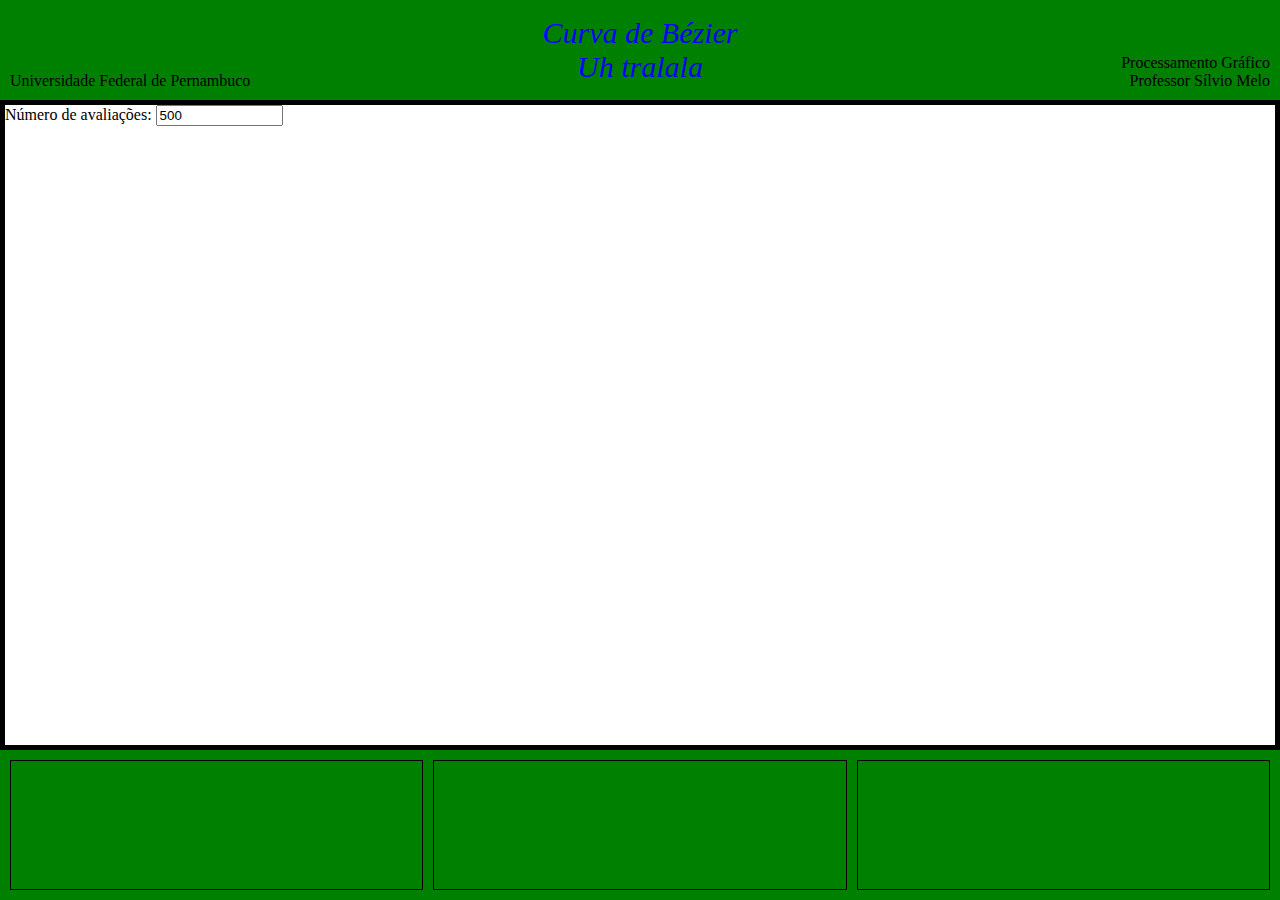
==== ProjetoPG.html @ f7d901b4 "Add HTML to stage communication. Bugs: - After inputing a new evaluation value, the curves made usin" ====
<HTML>
  <HEAD>
    <TITLE>Projeto PG</TITLE>
    <SCRIPT SRC="bonsai.min.js"></SCRIPT>
    <LINK REL="stylesheet" HREF="styles.css">
    <META CHARSET="UTF-8">
  </HEAD>
  <BODY>
    <DIV ID="header">
      <DIV ID="university" CLASS="header-item bottom">
        <P>Universidade Federal de Pernambuco</P>
      </DIV>
      <DIV ID="title" CLASS="header-item">
        <P CLASS="text-title">Curva de Bézier</P>
        <P CLASS="text-title">Uh tralala</P>
      </DIV>
      <DIV ID="discipline" CLASS="header-item bottom">
        <P>Processamento Gráfico</P>
        <P>Professor Sílvio Melo</P>
      </DIV>
    </DIV>
    <DIV ID="stage">
      <DIV ID="inner-stage">
        <LABEL> Número de avaliações: </LABEL>
        <INPUT ID="eval" type="number" value="500" oninput="sendEval()">
        <SCRIPT>
          if(document.getElementById('eval').val) {
            eval = document.getElementById('eval').val;
          } else eval = '500';
          var b = document.getElementById("inner-stage"),
              x = b.offsetWidth,
              y = b.offsetHeight - 150;
          var options = {
            url: 'stage.js',
            width: x,
            height: y
          }
          var movie = bonsai.run(document.getElementById('inner-stage'), options);
          var sendEval = function() {
            eval = document.getElementById('eval').value;
            movie.on('message:ready', function() {
              movie.sendMessage({
                nodeData: eval
              });
            });
          }
        </SCRIPT>
      </DIV>
    </DIV>
    <DIV ID="config">
      <DIV ID="algorithms" CLASS="config-group"></DIV>
      <DIV ID="parameters" CLASS="config-group"></DIV>
      <DIV ID="design" CLASS="config-group"></DIV>
    </DIV>
  </BODY>
</HTML>
---- styles.css ----
body {
  position: absolute;
  top: 0;
  bottom: 0;
  left: 0;
  right: 0;
  margin: 0;
  padding: 0;
  border: 0;
  width: 100%;
  height: 100%;

  display: flex;
  flex-flow: column nowrap;
}

p {
  margin: 0;
  padding: 0;
  border: 0;
}

input {
  width: 10%;
}

#header {
  order: 1;
  flex: 0 0 80px;

  padding: 10px;
  background-color: green;

  display: flex;
  flex-flow: row nowrap;
  justify-content: space-between;
  align-items: center;
}

#stage {
  order: 2;
  flex: 1;

  border: 5px solid black;
  overflow: hidden;

  display: flex;
  flex-flow: column nowrap;
}

#config {
  order: 3;
  flex: 0 0 140px;

  padding: 5px;
  background-color: green;

  display: flex;
  flex-flow: row nowrap;
}

#inner-stage {
  order: 1;
  flex: 1;

  width: 100%;
  height: 100%;
}

.text-title {
  color: blue;
  font-size: 30px;
  font-style: italic;
  text-align: center;
}

.header-item {
  order: 1;
  flex: 1;
}

.bottom {
  align-self: flex-end;
}

.bottom:last-child {
  text-align: right;
}

.config-group {
  order: 1;
  flex: 1;

  margin: 5px;
  border: 1px solid black;
}

#algorithms {
}

#parameters {
}

#design {
}
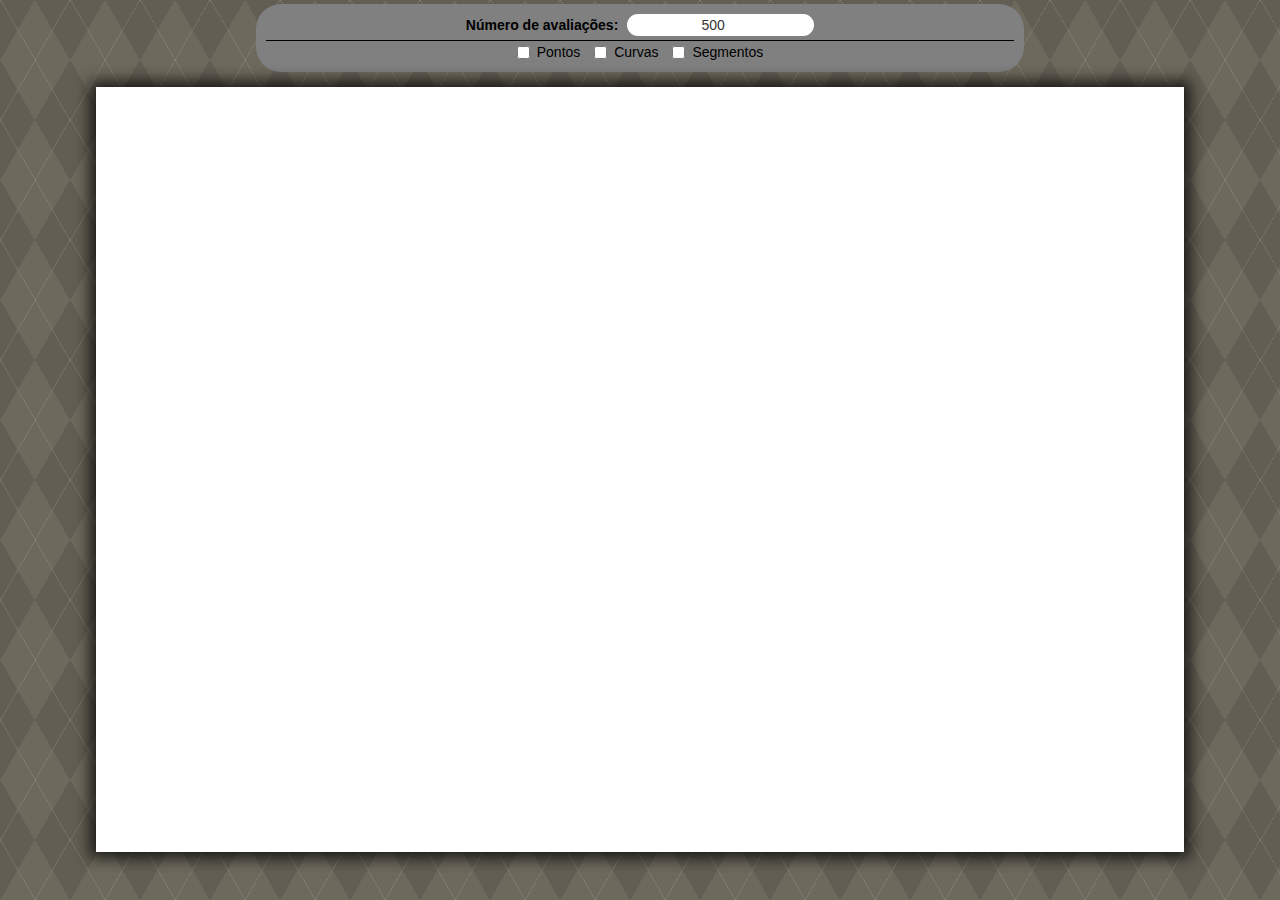
==== commit dcedbed9: "Add HTML details" ====
--- a/ProjetoPG.html
+++ b/ProjetoPG.html
@@ -1,56 +1,48 @@
-<HTML>
-  <HEAD>
-    <TITLE>Projeto PG</TITLE>
-    <SCRIPT SRC="bonsai.min.js"></SCRIPT>
-    <LINK REL="stylesheet" HREF="styles.css">
-    <META CHARSET="UTF-8">
-  </HEAD>
-  <BODY>
-    <DIV ID="header">
-      <DIV ID="university" CLASS="header-item bottom">
-        <P>Universidade Federal de Pernambuco</P>
-      </DIV>
-      <DIV ID="title" CLASS="header-item">
-        <P CLASS="text-title">Curva de Bézier</P>
-        <P CLASS="text-title">Uh tralala</P>
-      </DIV>
-      <DIV ID="discipline" CLASS="header-item bottom">
-        <P>Processamento Gráfico</P>
-        <P>Professor Sílvio Melo</P>
-      </DIV>
-    </DIV>
-    <DIV ID="stage">
-      <DIV ID="inner-stage">
-        <LABEL> Número de avaliações: </LABEL>
-        <INPUT ID="eval" type="number" value="500" oninput="sendEval()">
-        <SCRIPT>
-          if(document.getElementById('eval').val) {
-            eval = document.getElementById('eval').val;
-          } else eval = '500';
-          var b = document.getElementById("inner-stage"),
-              x = b.offsetWidth,
-              y = b.offsetHeight - 150;
-          var options = {
-            url: 'stage.js',
-            width: x,
-            height: y
-          }
-          var movie = bonsai.run(document.getElementById('inner-stage'), options);
-          var sendEval = function() {
-            eval = document.getElementById('eval').value;
-            movie.on('message:ready', function() {
-              movie.sendMessage({
-                nodeData: eval
-              });
-            });
-          }
-        </SCRIPT>
-      </DIV>
-    </DIV>
-    <DIV ID="config">
-      <DIV ID="algorithms" CLASS="config-group"></DIV>
-      <DIV ID="parameters" CLASS="config-group"></DIV>
-      <DIV ID="design" CLASS="config-group"></DIV>
-    </DIV>
-  </BODY>
-</HTML>
+<html>
+  <head>
+    <title> Cúbicas de Bézier controladas por cúbicas de Bézier </title>
+    <script src="bonsai.min.js"></script>
+    <link rel="stylesheet" href="./bootstrap.min.css">
+    <link rel="stylesheet" href="stylesheet.css">
+    <meta charset="utf-8">
+  </head>
+  <body>
+    <!-- <h1 class="title"> Transformação Interativa de Cúbicas de Bézier Controladas por Cúbicas de Bézier </h1> -->
+
+    <div class="params">
+      <div class="item">
+        <label style="color: black">Número de avaliações:</label>
+        <input class="text" id="eval" type="number" value="500" oninput="sendData()">
+      </div>
+      <label class="checkbox-inline"><input class="check" type="checkbox" value="">Pontos</label>
+      <label class="checkbox-inline"><input class="check" type="checkbox" value="">Curvas</label>
+      <label class="checkbox-inline"><input class="check" type="checkbox" value="">Segmentos</label>
+    </div>
+
+    <div id="stage">
+      <script>
+        if(document.getElementById('eval').val) {
+          eval = document.getElementById('eval').val;
+        } else eval = '500';
+        var b = document.getElementById("stage"),
+            x = b.offsetWidth,
+            y = b.offsetHeight;
+        var options = {
+          url: 'stage.js',
+          width: x,
+          height: y
+        }
+        var movie = bonsai.run(document.getElementById('stage'), options);
+        var sendData = function() {
+          eval = document.getElementById("eval").value,
+          movie.on('message:ready', function() {
+            movie.sendMessage({
+              eval: eval
+            });
+          });
+        }
+      </script>
+    </div>
+  </body>
+
+</html>
--- a/stylesheet.css
+++ b/stylesheet.css
@@ -0,0 +1,69 @@
+body {
+  position: absolute;
+  top: 0;
+  bottom: 0;
+  left: 0;
+  right: 0;
+  margin: 0;
+  padding: 0;
+  border: 0;
+  width: 100%;
+  height: 100%;
+  background-color: #6d695c;
+  background-image:
+  repeating-linear-gradient(120deg, rgba(255,255,255,.1), rgba(255,255,255,.1) 1px, transparent 1px, transparent 60px),
+  repeating-linear-gradient(60deg, rgba(255,255,255,.1), rgba(255,255,255,.1) 1px, transparent 1px, transparent 60px),
+  linear-gradient(60deg, rgba(0,0,0,.1) 25%, transparent 25%, transparent 75%, rgba(0,0,0,.1) 75%, rgba(0,0,0,.1)),
+  linear-gradient(120deg, rgba(0,0,0,.1) 25%, transparent 25%, transparent 75%, rgba(0,0,0,.1) 75%, rgba(0,0,0,.1));
+  background-size: 70px 120px;
+}
+
+label {
+  color: black;
+}
+
+.title {
+  text-align: center;
+  margin: 2px;
+  font-family: novaBold;
+  color: black;
+}
+
+.params {
+  margin: 0 auto;
+  text-align: center;
+  background-color: grey;
+  border-radius: 25px;
+  width: 60vw;
+  margin-bottom: 15px;
+  margin-top: 4px;
+  padding: 10px;
+}
+
+.text {
+  text-align: center;
+  margin-left: 5px;
+  width: 25%;
+  border: none;
+  border-radius: 25px;
+}
+
+.item {
+  border-bottom: thin solid black;
+}
+
+#stage {
+  width: 85vw;
+  height: 85vh;
+  -webkit-box-shadow: 0px 0px 14px 6px rgba(0,0,0,0.75);
+  -moz-box-shadow: 0px 0px 14px 6px rgba(0,0,0,0.75);
+  box-shadow: 0px 0px 14px 6px rgba(0,0,0,0.75);
+
+  margin: 0 auto;
+  background-color: white;
+}
+
+@font-face {
+  font-family: novaBold;
+  src: url("./NOVABOLD.otf");
+}
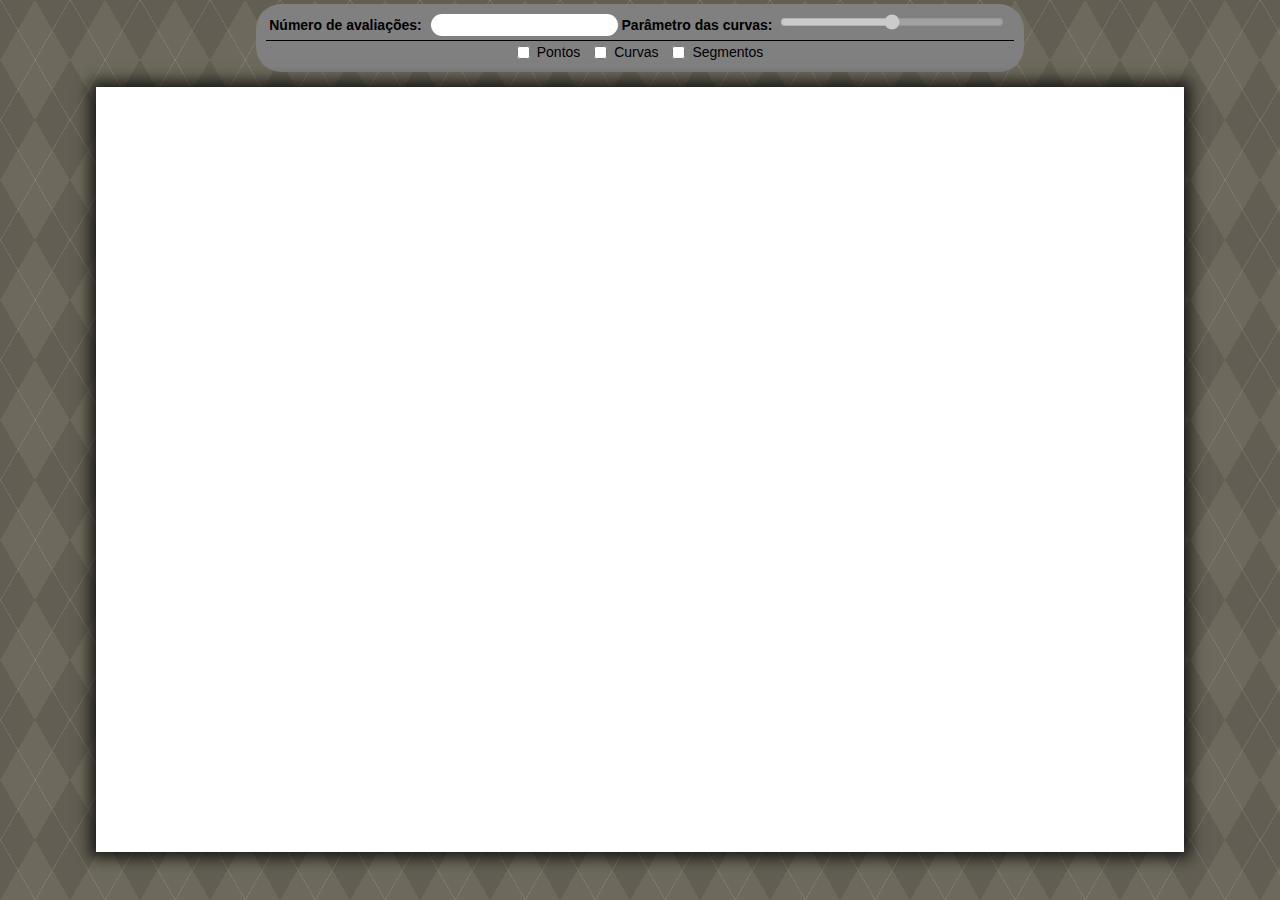
==== commit c325e179: "Rename stylesheet.css to styles.css" ====
--- a/ProjetoPG.html
+++ b/ProjetoPG.html
@@ -3,7 +3,7 @@
     <title> Cúbicas de Bézier controladas por cúbicas de Bézier </title>
     <script src="bonsai.min.js"></script>
     <link rel="stylesheet" href="./bootstrap.min.css">
-    <link rel="stylesheet" href="stylesheet.css">
+    <link rel="stylesheet" href="styles.css">
     <meta charset="utf-8">
   </head>
   <body>
@@ -12,7 +12,19 @@
     <div class="params">
       <div class="item">
         <label style="color: black">Número de avaliações:</label>
-        <input class="text" id="eval" type="number" value="500" oninput="sendData()">
+        <input class="text" id="eval" type="number" oninput="sendData()">
+
+        <label style="color: black">Parâmetro das curvas:</label>
+        <label style="float: right; margin-right: 5px; margin-left: 5px;" id="show_t"></label>
+        <input oninput="change_t()" type="range" id="t" min="1" max="200">
+        <label id="show_t"></label>
+
+        <script>
+          function change_t(){
+            var x = document.getElementById("t").value;
+            document.getElementById("show_t").innerHTML = x;
+          }
+        </script>
       </div>
       <label class="checkbox-inline"><input class="check" type="checkbox" value="">Pontos</label>
       <label class="checkbox-inline"><input class="check" type="checkbox" value="">Curvas</label>
@@ -21,9 +33,7 @@
 
     <div id="stage">
       <script>
-        if(document.getElementById('eval').val) {
-          eval = document.getElementById('eval').val;
-        } else eval = '500';
+        document.getElementById('t').disabled = true;
         var b = document.getElementById("stage"),
             x = b.offsetWidth,
             y = b.offsetHeight;
@@ -35,12 +45,16 @@
         var movie = bonsai.run(document.getElementById('stage'), options);
         var sendData = function() {
           eval = document.getElementById("eval").value,
-          movie.on('message:ready', function() {
-            movie.sendMessage({
-              eval: eval
-            });
-          });
+          movie.sendMessage({eval: eval});
         }
+        movie.on("message:here", function(data){
+          document.getElementById('eval').value = data.eval;
+        });
+        movie.on("message:sixteen", function(){
+          var x = document.getElementById("t").value;
+          document.getElementById("show_t").innerHTML = x;
+          document.getElementById('t').disabled = false;
+        });
       </script>
     </div>
   </body>
--- a/styles.css
+++ b/styles.css
@@ -0,0 +1,78 @@
+body {
+  position: absolute;
+  top: 0;
+  bottom: 0;
+  left: 0;
+  right: 0;
+  margin: 0;
+  padding: 0;
+  border: 0;
+  width: 100%;
+  height: 100%;
+  background-color: #6d695c;
+  background-image:
+  repeating-linear-gradient(120deg, rgba(255,255,255,.1), rgba(255,255,255,.1) 1px, transparent 1px, transparent 60px),
+  repeating-linear-gradient(60deg, rgba(255,255,255,.1), rgba(255,255,255,.1) 1px, transparent 1px, transparent 60px),
+  linear-gradient(60deg, rgba(0,0,0,.1) 25%, transparent 25%, transparent 75%, rgba(0,0,0,.1) 75%, rgba(0,0,0,.1)),
+  linear-gradient(120deg, rgba(0,0,0,.1) 25%, transparent 25%, transparent 75%, rgba(0,0,0,.1) 75%, rgba(0,0,0,.1));
+  background-size: 70px 120px;
+}
+
+label {
+  color: black;
+}
+
+.title {
+  text-align: center;
+  margin: 2px;
+  font-family: novaBold;
+  color: black;
+}
+
+.params {
+  margin: 0 auto;
+  text-align: center;
+  background-color: grey;
+  border-radius: 25px;
+  width: 60vw;
+  margin-bottom: 15px;
+  margin-top: 4px;
+  padding: 10px;
+}
+
+.text {
+  text-align: center;
+  margin-left: 5px;
+  width: 25%;
+  border: none;
+  border-radius: 25px;
+}
+
+.item {
+  border-bottom: thin solid black;
+}
+
+#t {
+  width: 30%;
+  float:right;
+}
+
+#t:disabled:hover {
+  cursor: not-allowed;
+}
+
+#stage {
+  width: 85vw;
+  height: 85vh;
+  -webkit-box-shadow: 0px 0px 14px 6px rgba(0,0,0,0.75);
+  -moz-box-shadow: 0px 0px 14px 6px rgba(0,0,0,0.75);
+  box-shadow: 0px 0px 14px 6px rgba(0,0,0,0.75);
+
+  margin: 0 auto;
+  background-color: white;
+}
+
+@font-face {
+  font-family: novaBold;
+  src: url("./NOVABOLD.otf");
+}
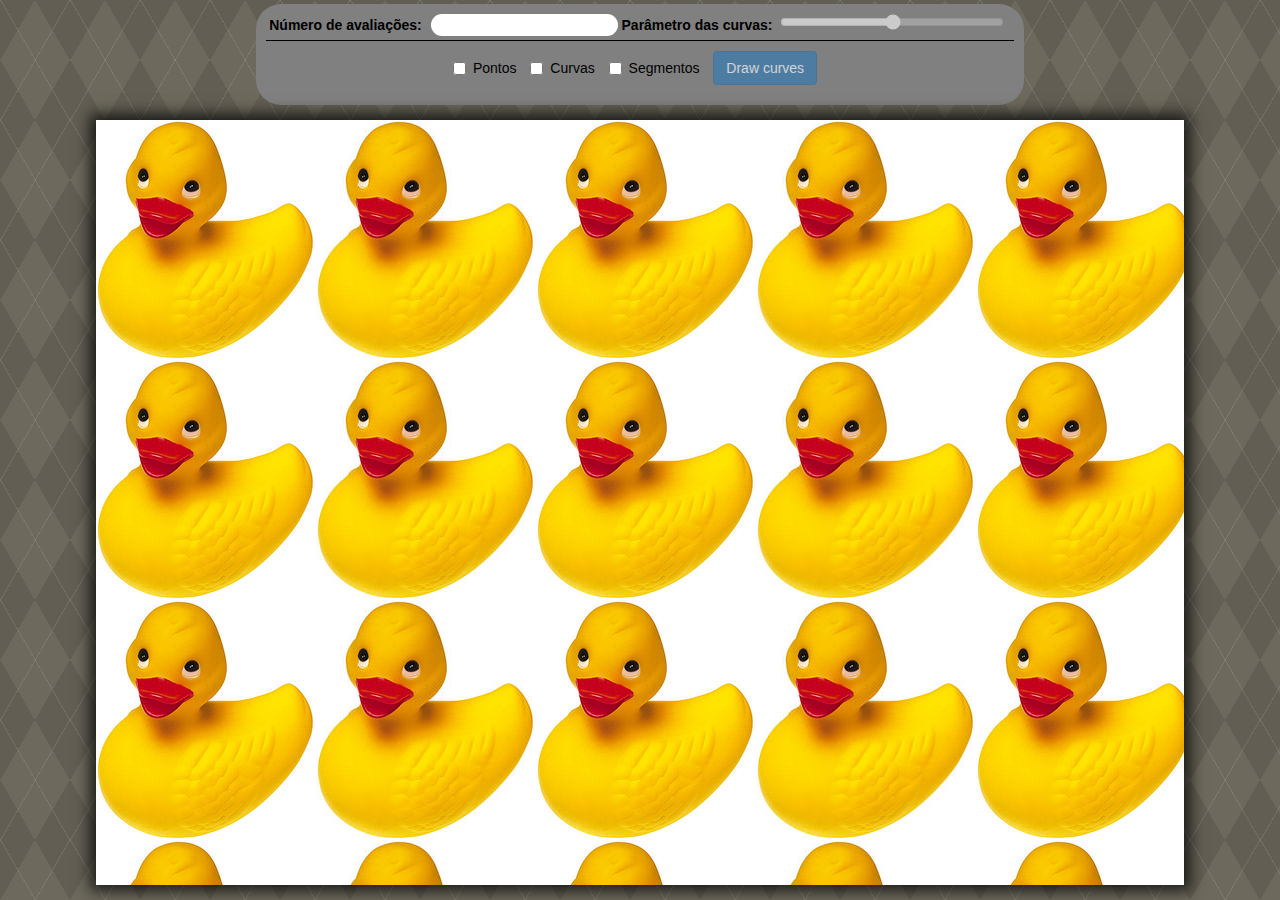
==== commit 1cc71bd1: "More communication: - Integrate slide button between HTML and stage; - Add Draw Curves button; - Duc" ====
--- a/ProjetoPG.html
+++ b/ProjetoPG.html
@@ -5,6 +5,7 @@
     <link rel="stylesheet" href="./bootstrap.min.css">
     <link rel="stylesheet" href="styles.css">
     <meta charset="utf-8">
+    <meta name="viewport" content="width=device-width">
   </head>
   <body>
     <!-- <h1 class="title"> Transformação Interativa de Cúbicas de Bézier Controladas por Cúbicas de Bézier </h1> -->
@@ -16,7 +17,7 @@
 
         <label style="color: black">Parâmetro das curvas:</label>
         <label style="float: right; margin-right: 5px; margin-left: 5px;" id="show_t"></label>
-        <input oninput="change_t()" type="range" id="t" min="1" max="200">
+        <input oninput="change_t()" type="range" id="t" min="1" max="100">
         <label id="show_t"></label>
 
         <script>
@@ -29,6 +30,7 @@
       <label class="checkbox-inline"><input class="check" type="checkbox" value="">Pontos</label>
       <label class="checkbox-inline"><input class="check" type="checkbox" value="">Curvas</label>
       <label class="checkbox-inline"><input class="check" type="checkbox" value="">Segmentos</label>
+      <button onclick="drawCurves()" id="btn-draw" style="margin: 10px" class="btn btn-primary" disabled>Draw curves</button>
     </div>
 
     <div id="stage">
@@ -47,6 +49,10 @@
           eval = document.getElementById("eval").value,
           movie.sendMessage({eval: eval});
         }
+        var drawCurves = function() {
+          var t = document.getElementById("t").value;
+          movie.sendMessage("draw", {t: t});
+        }
         movie.on("message:here", function(data){
           document.getElementById('eval').value = data.eval;
         });
@@ -54,6 +60,7 @@
           var x = document.getElementById("t").value;
           document.getElementById("show_t").innerHTML = x;
           document.getElementById('t').disabled = false;
+          document.getElementById('btn-draw').disabled = false;
         });
       </script>
     </div>
--- a/styles.css
+++ b/styles.css
@@ -70,6 +70,7 @@
 
   margin: 0 auto;
   background-color: white;
+  background-image: url("Papera.jpg");
 }
 
 @font-face {
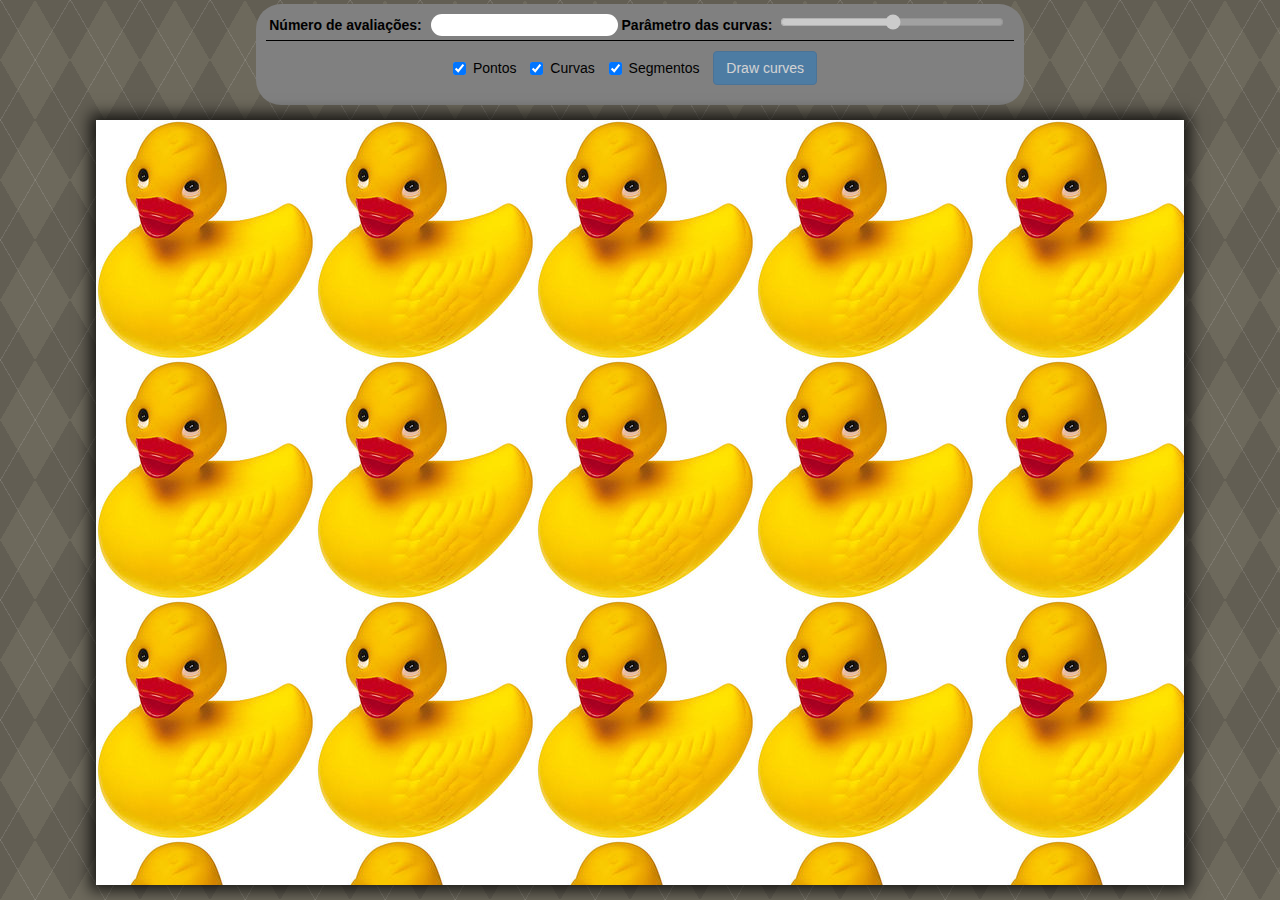
==== commit bbaeb9c2: "Deactivates button when there aren't 16 points" ====
--- a/ProjetoPG.html
+++ b/ProjetoPG.html
@@ -27,9 +27,15 @@
           }
         </script>
       </div>
-      <label class="checkbox-inline"><input class="check" type="checkbox" value="">Pontos</label>
-      <label class="checkbox-inline"><input class="check" type="checkbox" value="">Curvas</label>
-      <label class="checkbox-inline"><input class="check" type="checkbox" value="">Segmentos</label>
+      <label class="checkbox-inline">
+        <input onchange="checkbox('points')" class="check" type="checkbox" id="points" checked> Pontos
+      </label>
+      <label class="checkbox-inline">
+        <input onchange="checkbox('curves')" class="check" type="checkbox" id="curves" checked>Curvas
+      </label>
+      <label class="checkbox-inline">
+        <input onchange="checkbox('segments')" class="check" type="checkbox" id="segments" checked>Segmentos
+      </label>
       <button onclick="drawCurves()" id="btn-draw" style="margin: 10px" class="btn btn-primary" disabled>Draw curves</button>
     </div>
 
@@ -53,14 +59,23 @@
           var t = document.getElementById("t").value;
           movie.sendMessage("draw", {t: t});
         }
+        var checkbox = function(id) {
+          var check = document.getElementById(id).checked;
+          movie.sendMessage('hide', {id: id, checked: check});
+        }
         movie.on("message:here", function(data){
           document.getElementById('eval').value = data.eval;
         });
-        movie.on("message:sixteen", function(){
+        movie.on("message:activate", function(){
           var x = document.getElementById("t").value;
           document.getElementById("show_t").innerHTML = x;
           document.getElementById('t').disabled = false;
           document.getElementById('btn-draw').disabled = false;
+        });
+        movie.on("message:deactivate", function(){
+          document.getElementById("show_t").innerHTML = null;
+          document.getElementById('t').disabled = true;
+          document.getElementById('btn-draw').disabled = true;
         });
       </script>
     </div>
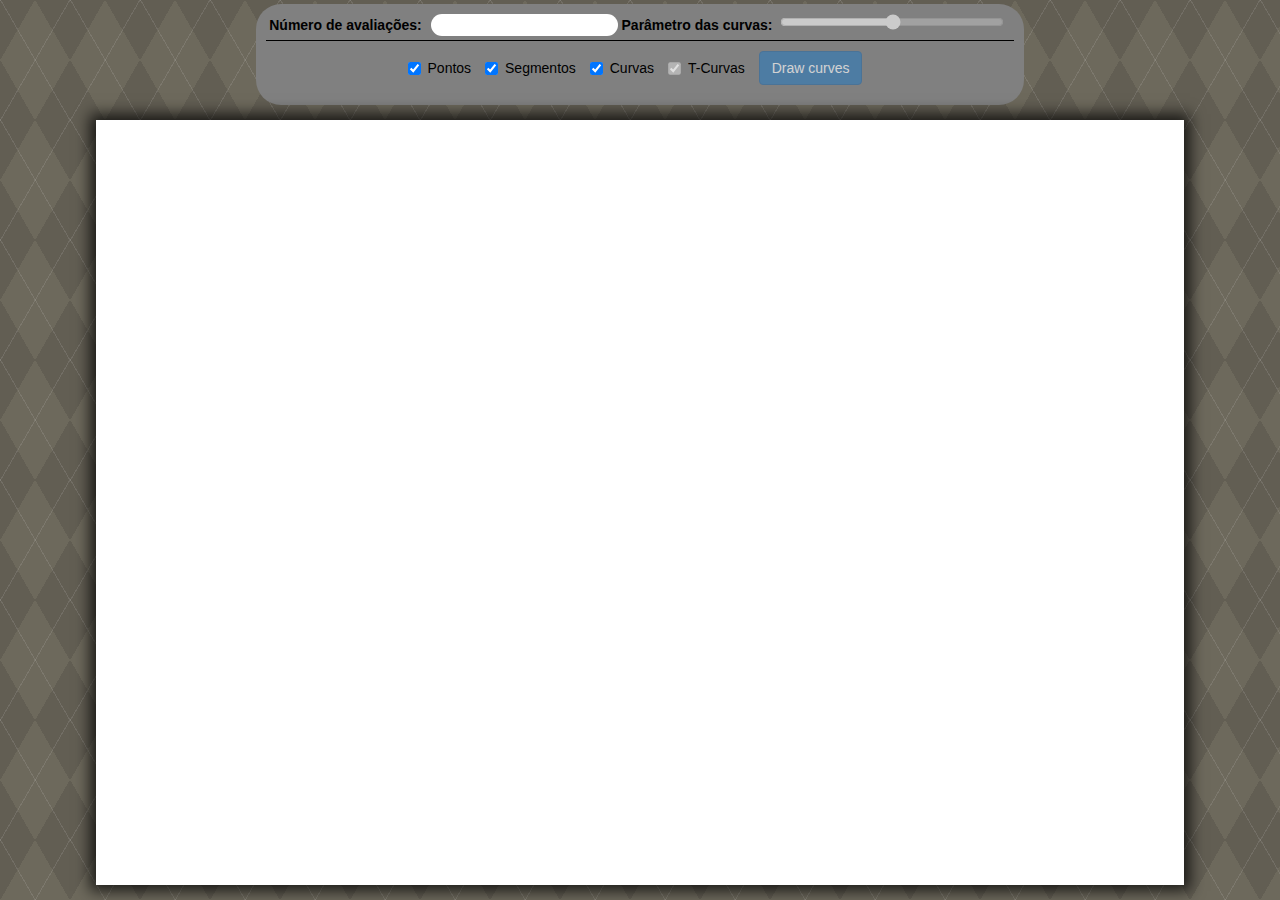
==== commit 6c788ab0: "Not so duck anymore" ====
--- a/ProjetoPG.html
+++ b/ProjetoPG.html
@@ -13,7 +13,7 @@
     <div class="params">
       <div class="item">
         <label style="color: black">Número de avaliações:</label>
-        <input class="text" id="eval" type="number" oninput="sendData()">
+        <input class="text" id="eval" type="number" oninput="sendEval()">
 
         <label style="color: black">Parâmetro das curvas:</label>
         <label style="float: right; margin-right: 5px; margin-left: 5px;" id="show_t"></label>
@@ -31,10 +31,13 @@
         <input onchange="checkbox('points')" class="check" type="checkbox" id="points" checked> Pontos
       </label>
       <label class="checkbox-inline">
+        <input onchange="checkbox('segments')" class="check" type="checkbox" id="segments" checked>Segmentos
+      </label>
+      <label class="checkbox-inline">
         <input onchange="checkbox('curves')" class="check" type="checkbox" id="curves" checked>Curvas
       </label>
       <label class="checkbox-inline">
-        <input onchange="checkbox('segments')" class="check" type="checkbox" id="segments" checked>Segmentos
+        <input onchange="checkbox('t_curves')" class="check" type="checkbox" id="t_curves" checked disabled>T-Curvas
       </label>
       <button onclick="drawCurves()" id="btn-draw" style="margin: 10px" class="btn btn-primary" disabled>Draw curves</button>
     </div>
@@ -51,9 +54,14 @@
           height: y
         }
         var movie = bonsai.run(document.getElementById('stage'), options);
-        var sendData = function() {
-          eval = document.getElementById("eval").value,
-          movie.sendMessage({eval: eval});
+        var sendEval = function() {
+          eval = document.getElementById("eval").value;
+          if(eval <= 1000 && eval > 0){
+            document.getElementById("eval").style.backgroundColor = 'white';
+            movie.sendMessage("getEval", {eval: eval});
+          } else {
+            document.getElementById("eval").style.backgroundColor = 'red';
+          }
         }
         var drawCurves = function() {
           var t = document.getElementById("t").value;
@@ -71,11 +79,13 @@
           document.getElementById("show_t").innerHTML = x;
           document.getElementById('t').disabled = false;
           document.getElementById('btn-draw').disabled = false;
+          document.getElementById('t_curves').disabled = false;
         });
         movie.on("message:deactivate", function(){
           document.getElementById("show_t").innerHTML = null;
           document.getElementById('t').disabled = true;
           document.getElementById('btn-draw').disabled = true;
+          document.getElementById('t_curves').disabled = true;
         });
       </script>
     </div>
--- a/styles.css
+++ b/styles.css
@@ -67,10 +67,8 @@
   -webkit-box-shadow: 0px 0px 14px 6px rgba(0,0,0,0.75);
   -moz-box-shadow: 0px 0px 14px 6px rgba(0,0,0,0.75);
   box-shadow: 0px 0px 14px 6px rgba(0,0,0,0.75);
-
   margin: 0 auto;
   background-color: white;
-  background-image: url("Papera.jpg");
 }
 
 @font-face {
